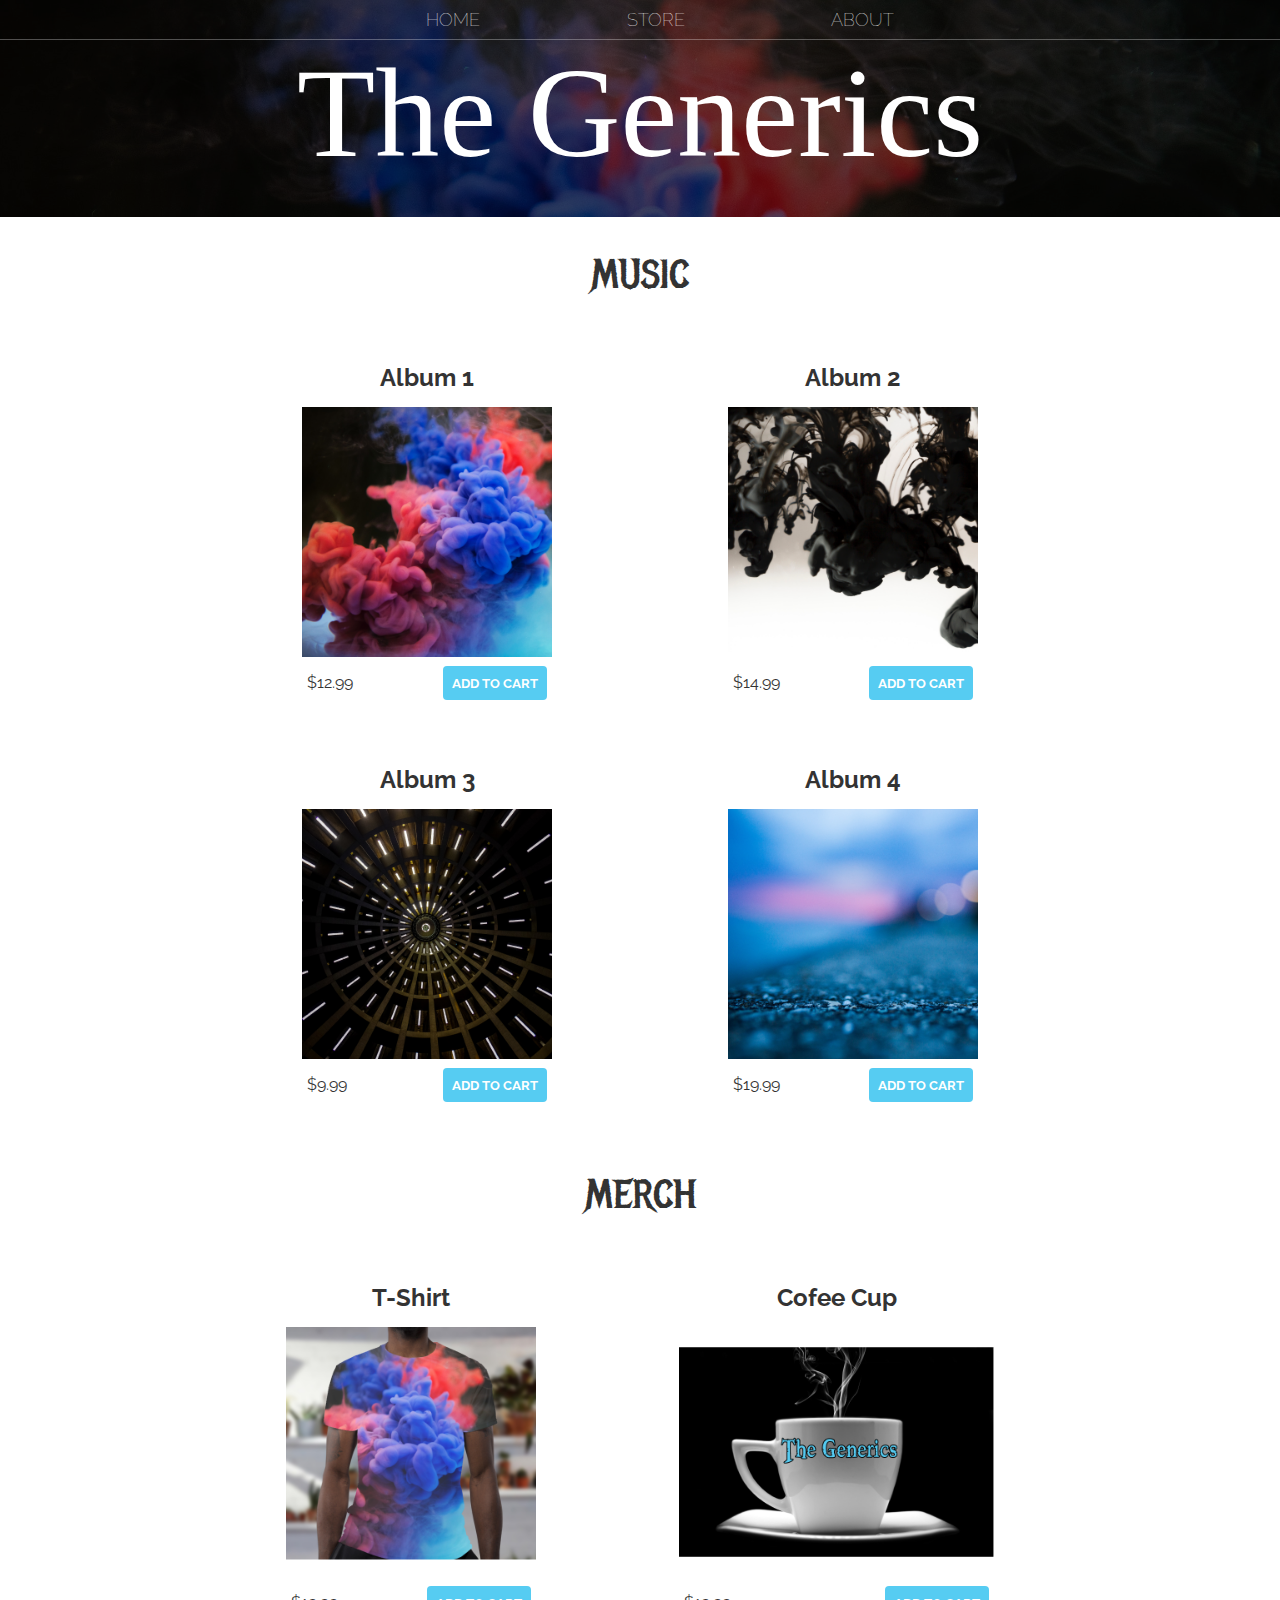
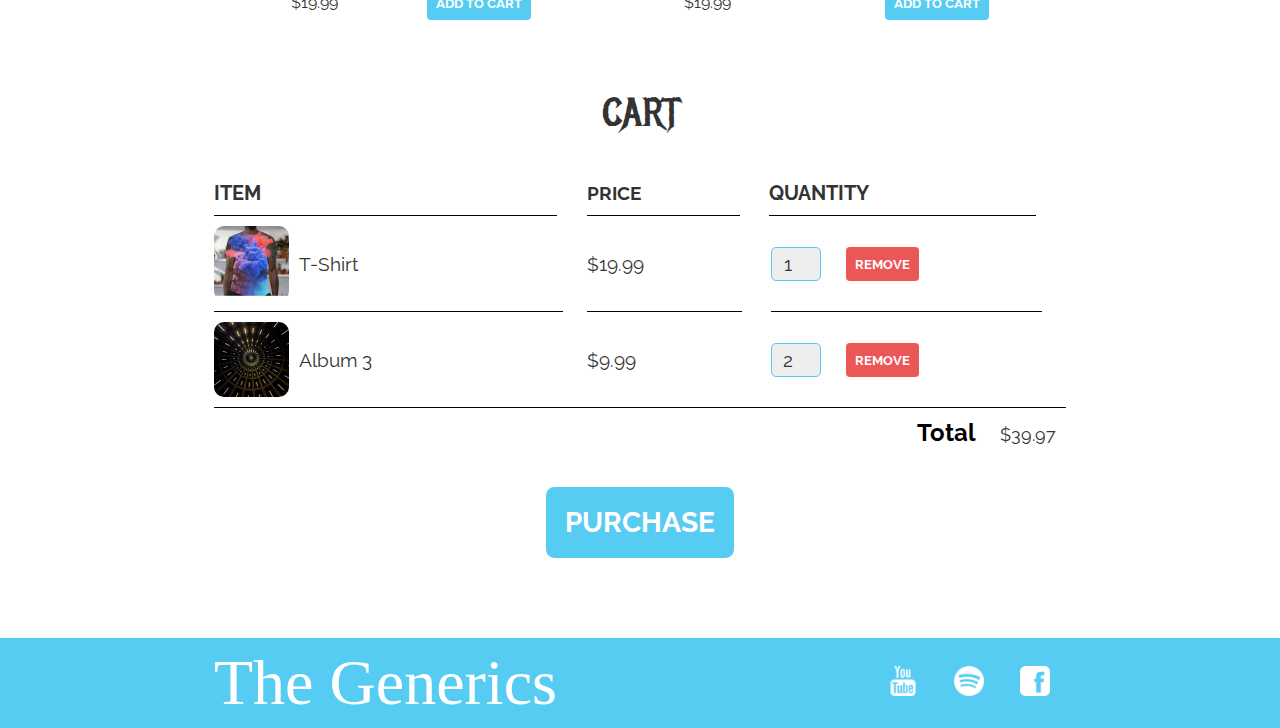
==== store.html @ cf55cda6 "Initial commit" ====
<!DOCTYPE html>
<html>
    <head>
        <title>The Generics | Store</title>
        <meta name="description" content="This is the description">
        <link rel="stylesheet" href="styles.css"/>
        <script src="store.js" async></script>
    </head>
    <body>
        <header class="main-header">
            <nav class="main-nav nav">
                <ul>
                    <li><a href="index.html">HOME</a></li>
                    <li><a href="store.html">STORE</a></li>
                    <li><a href="about.html">ABOUT</a></li>
                </ul>
            </nav>
            <h1 class="band-name band-name-large">The Generics</h1>
        </header>
        <section class="container content-section">
            <h2 class="section-header">MUSIC</h2>
            <div class="shop-items">
                <div class="shop-item">
                    <span class="shop-item-title">Album 1</span>
                    <img class="shop-item-image" src="Images/Album 1.png">
                    <div class="shop-item-details">
                        <span class="shop-item-price">$12.99</span>
                        <button class="btn btn-primary shop-item-button" type="button">ADD TO CART</button>
                    </div>
                </div>
                <div class="shop-item">
                    <span class="shop-item-title">Album 2</span>
                    <img class="shop-item-image" src="Images/Album 2.png">
                    <div class="shop-item-details">
                        <span class="shop-item-price">$14.99</span>
                        <button class="btn btn-primary shop-item-button" type="button">ADD TO CART</button>
                    </div>
                </div>
                <div class="shop-item">
                    <span class="shop-item-title">Album 3</span>
                    <img class="shop-item-image" src="Images/Album 3.png">
                    <div class="shop-item-details">
                        <span class="shop-item-price">$9.99</span>
                        <button class="btn btn-primary shop-item-button" type="button">ADD TO CART</button>
                    </div>
                </div>
                <div class="shop-item">
                    <span class="shop-item-title">Album 4</span>
                    <img class="shop-item-image" src="Images/Album 4.png">
                    <div class="shop-item-details">
                        <span class="shop-item-price">$19.99</span>
                        <button class="btn btn-primary shop-item-button" type="button">ADD TO CART</button>
                    </div>
                </div>
            </div>
        </section>
        <section class="container content-section">
            <h2 class="section-header">MERCH</h2>
            <div class="shop-items">
                <div class="shop-item">
                    <span class="shop-item-title">T-Shirt</span>
                    <img class="shop-item-image" src="Images/Shirt.png">
                    <div class="shop-item-details">
                        <span class="shop-item-price">$19.99</span>
                        <button class="btn btn-primary shop-item-button" type="button">ADD TO CART</button>
                    </div>
                </div> 
                <div class="shop-item">
                    <span class="shop-item-title">Cofee Cup</span>
                    <img class="shop-item-image" src="Images/Cofee.png">
                    <div class="shop-item-details">
                        <span class="shop-item-price">$19.99</span>
                        <button class="btn btn-primary shop-item-button" type="button">ADD TO CART</button>
                    </div>
                </div>
            </div>
        </section>
        <section class="container content-section">
            <h2 class="section-header">CART</h2>
            <div class="cart-row">
                <span class="cart-item cart-header cart-column">ITEM</span>
                <span class="cart-price cart-header cart-column">PRICE</span>
                <span class="cart-quantity cart-header cart-column">QUANTITY</span>
            </div>
            <div class="cart-items">
                <div class="cart-row">
                    <div class="cart-item cart-column">
                        <img class="cart-item-image" src="Images/Shirt.png" width="100" height="100">
                        <span class="cart-item-title">T-Shirt</span>
                    </div>
                    <span class="cart-price cart-column">$19.99</span>
                    <div class="cart-quantity cart-column">
                        <input class="cart-quantity-input" type="number" value="1">
                        <button class="btn btn-danger" role="button">REMOVE</button>
                    </div>   
                </div>
                <div class="cart-row">
                    <div class="cart-item cart-column">
                        <img class="cart-item-image" src="Images/Album 3.png" width="100" height="100">
                        <span class="cart-item-title">Album 3</span>
                    </div>
                    <span class="cart-price cart-column">$9.99</span>
                    <div class="cart-quantity cart-column">
                        <input class="cart-quantity-input" type="number" value="2">
                        <button class="btn btn-danger" role="button">REMOVE</button>
                    </div>
                </div>
            </div>
            <div class="cart-total">
                <strong class="cart-total-title">Total</strong>
                <span class="cart-total-price">$39.97</span>
            </div>
            <button class="btn btn-primary btn-purchase" role="button">PURCHASE</button>
        </section>
        <footer class="main-footer">
            <div class="container main-footer-container">
                <h3 class="band-name">The Generics</h3>
                <ul class="nav footer-nav">
                    <li>
                        <a href="https://youtube.com" target="_blank">
                            <img src="Images/YouTube Logo.png">
                        </a>
                    </li>
                    <li>
                        <a href="https://spotify.com" target="_blank">
                            <img src="Images/Spotify Logo.png">
                        </a>
                    </li>
                    <li>
                        <a href="https://facebook.com" target="_blank">
                            <img src="Images/Facebook Logo.png">
                        </a>
                    </li>
                </ul>
            </div>
        </footer>
    </body>
</html>
---- styles.css ----
@import url('https://fonts.googleapis.com/css?family=Raleway:300,400,700');
@import url("https://fonts.googleapis.com/css?family=Metal+Mania");

@font-face {
    font-family: "Booter - Zero Zero";
    src: url("Fonts/Booter - Zero Zero.woff") format("woff"),
         url("Fonts/Booter - Zero Zero.woff2") format("woff2");
    font-weight: normal;
    font-style: normal;
}

* {
    box-sizing: border-box;
    font-family: Raleway;
    color: #777;
}

html, body {
    margin: 0;
    padding: 0;
    min-height: 100%;
}

.nav ul {
    margin: 0;
}

.nav li {
    display: inline;
}

.nav a {
    display: inline-block;
    padding: .5em;
    color: white;
    text-decoration: none;
}

.main-nav {
    text-align: center;
    font-size: 1.1em;
    font-weight: lighter;
    border-bottom: 1px solid rgba(255, 255, 255, .3)
}

.main-nav li {
    padding: 0 5%;
}

.nav a:hover {
    background-color: rgba(255, 255, 255, .3)
}

.main-header {
    background-color: rgba(0, 0, 0, .6);
    background-image: url("Images/Header Background.jpg");
    background-blend-mode: multiply;
    background-size: cover;
    padding-bottom: 30px;
}

.band-name {
    text-align: center;
    margin: 0;
    font-size: 4em;
    font-family: "Booter - Zero Zero";
    font-weight: normal;
    color: white;
}

.band-name-large {
    font-size: 8em;
}

.content-section {
    margin: 1em;
}

.container {
    max-width: 900px;
    margin: 0 auto;
    padding: 0 1.5em;
}
.section-header {
    font-family: "Metal Mania";
    font-weight: normal;
    color: #333;
    text-align: center;
    font-size: 2.5em;
}

.about-band-image {
    float: left;
    height: 200px;
    width: 200px;
    margin: 15px;
    border-radius: 50%;
}

.main-footer {
    background-color: #56CCF2;
    color: white;
    padding: .25em 0;
}

.main-footer-container {
    display: flex;
    align-items: center;
}

.main-footer-container ul {
    flex-grow: 1;
    text-align: end;
}

.footer-nav li {
    padding: 0 .5em;
}

.footer-nav img {
    width: 30px;
    height: 30px;
}

.btn {
    text-align: center;
    vertical-align: middle;
    padding: .67em .67em;
    cursor: pointer;
}

.btn-header {
    margin: .5em 15% 2em 15%;
    color: white;
    border: 2px solid #2D9CDB;
    background-color: rgba(255, 255, 255, .1);
    border-radius: 0;
    font-size: 1.5em;
    font-weight: lighter;
    padding-left: 2em;
    padding-right: 2em;
}

.btn-header:hover {
    background-color: rgba(255, 255, 255, .3);
}

.btn-play {
    display: block;
    margin: 0 auto;
    color: #2D9CDB;
    font-size: 4em;
    border-radius: 50%;
    width: 100px;
    height: 100px;
    padding: 0;
    text-align: center;
}

.btn-primary {
    color: white;
    background-color: #56CCF2;
    border: none;
    border-radius: .3em;
    font-weight: bold;
}

.btn-primary:hover {
    background-color: #2D9CDB;
}

.tour-row {
    border-bottom: 1px solid black;
    padding-bottom: 1em;
    margin-bottom: 1em;
}

.tour-row:last-child {
    border: none;
}

.tour-item {
    display: inline-block;
    padding-right: .5em;
}

.tour-date {
    color: #555;
    width: 11%;
    font-weight: bold;
}

.tour-city {
    width: 24%;
}

.tour-arena {
    width: 42%;
}

.tour-btn {
    max-width: 19%;
}

.shop-item {
    margin: 30px;
}

.shop-item-title {
    display: block;
    width: 100%;
    text-align: center;
    font-weight: bold;
    font-size: 1.5em;
    color: #333;
    margin-bottom: 15px;
}

.shop-item-image {
    height: 250px;
}

.shop-item-details {
    display: flex;
    align-items: center;
    padding: 5px;
}

.shop-item-price {
    flex-grow: 1;
    color: #333;
}

.shop-items {
    display: flex;
    flex-wrap: wrap;
    justify-content: space-around;
}

.cart-header {
    font-weight: bold;
    font-size: 1.25em;
    color: #333;
}

.cart-column {
    display: flex;
    align-items: center;
    border-bottom: 1px solid black;
    margin-right: 1.5em;
    padding-bottom: 10px;
    margin-top: 10px;
}

.cart-row {
    display: flex;
}

.cart-item {
    width: 45%;
}

.cart-price {
    width: 20%;
    font-size: 1.2em;
    color: #333;
}

.cart-quantity {
    width: 35%;
}

.cart-item-title {
    color: #333;
    margin-left: .5em;
    font-size: 1.2em;
}

.cart-item-image {
    width: 75px;
    height: auto;
    border-radius: 10px;
}

.btn-danger {
    color: white;
    background-color: #EB5757;
    border: none;
    border-radius: .3em;
    font-weight: bold;
}

.btn-danger:hover {
    background-color: #CC4C4C;
}

.cart-quantity-input {
    height: 34px;
    width: 50px;
    border-radius: 5px;
    border: 1px solid #56CCF2;
    background-color: #eee;
    color: #333;
    padding: 0;
    text-align: center;
    font-size: 1.2em;
    margin-right: 25px;
}

.cart-row:last-child {
    border-bottom: 1px solid black;
}

.cart-row:last-child .cart-column {
    border: none;
}

.cart-total {
    text-align: end;
    margin-top: 10px;
    margin-right: 10px;
}

.cart-total-title {
    font-weight: bold;
    font-size: 1.5em;
    color: black;
    margin-right: 20px;
}

.cart-total-price {
    color: #333;
    font-size: 1.1em;
}

.btn-purchase {
    display: block;
    margin: 40px auto 80px auto;
    font-size: 1.75em;
}
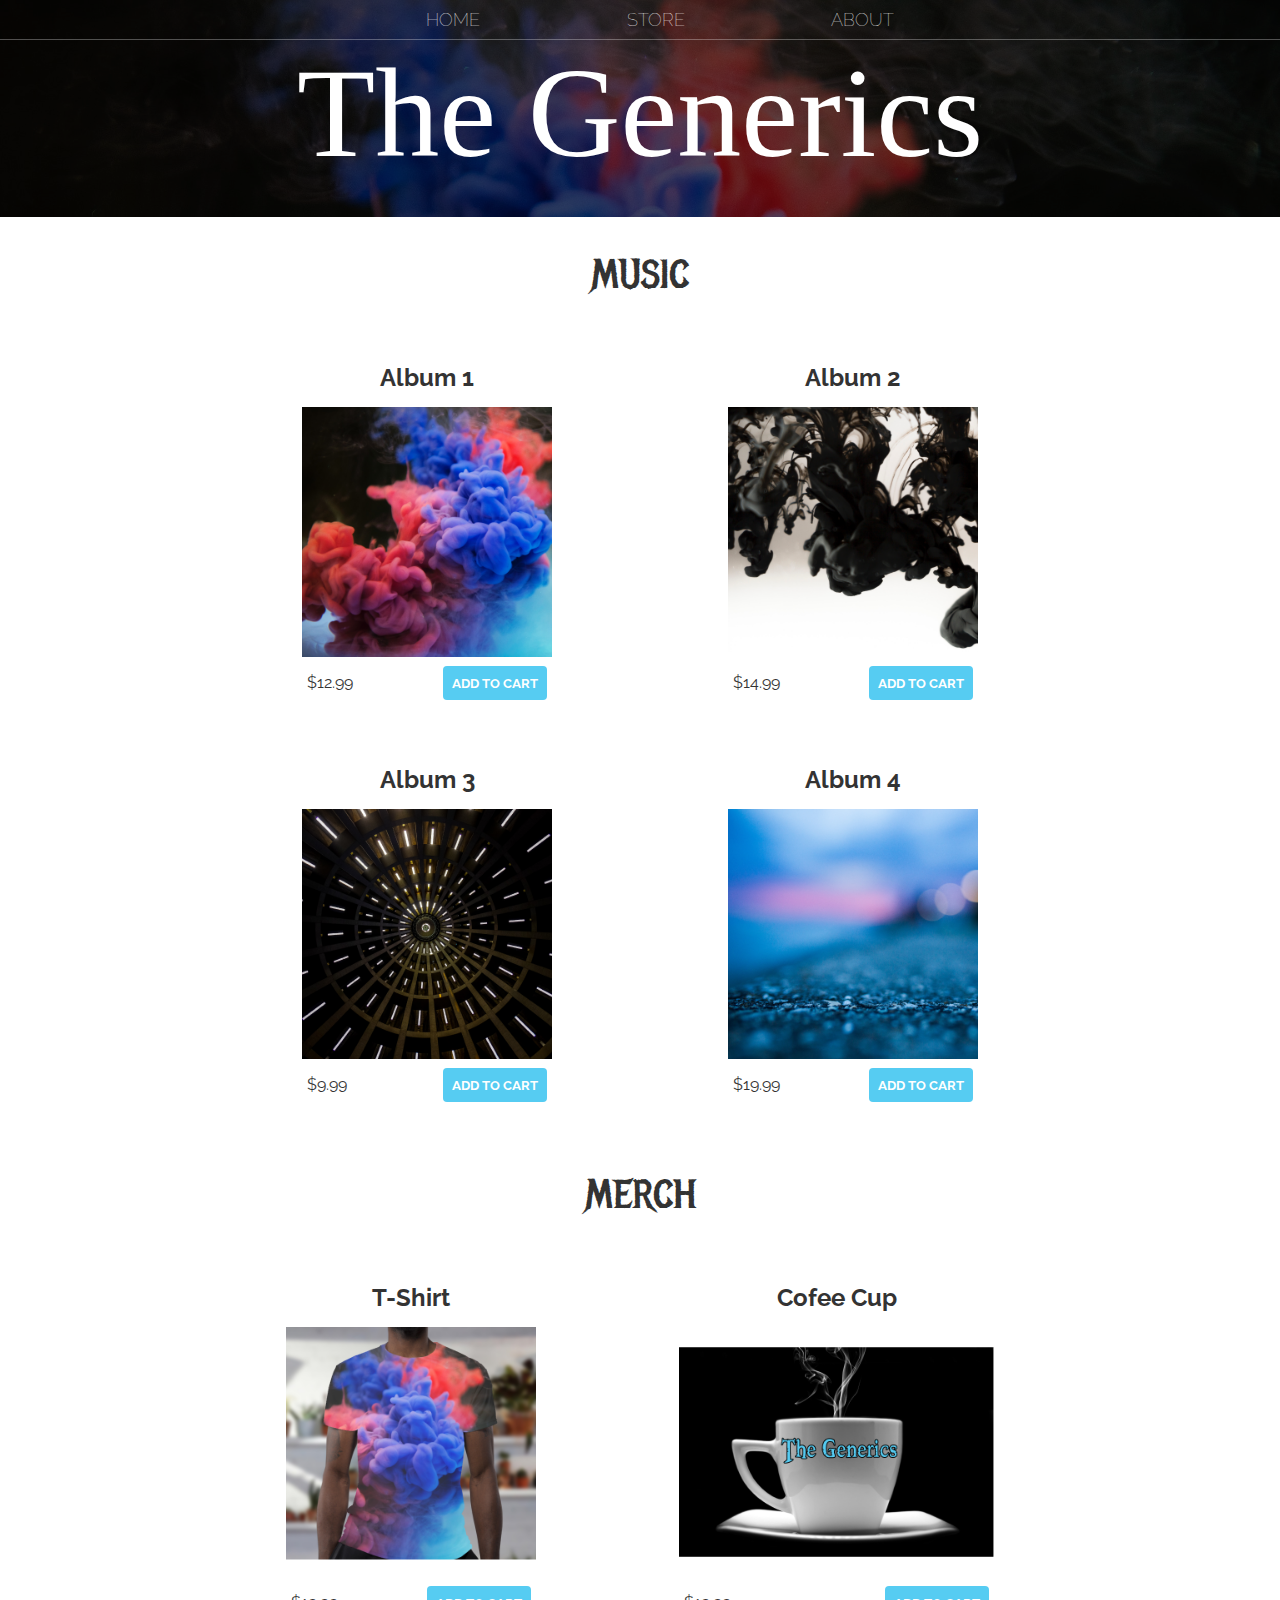
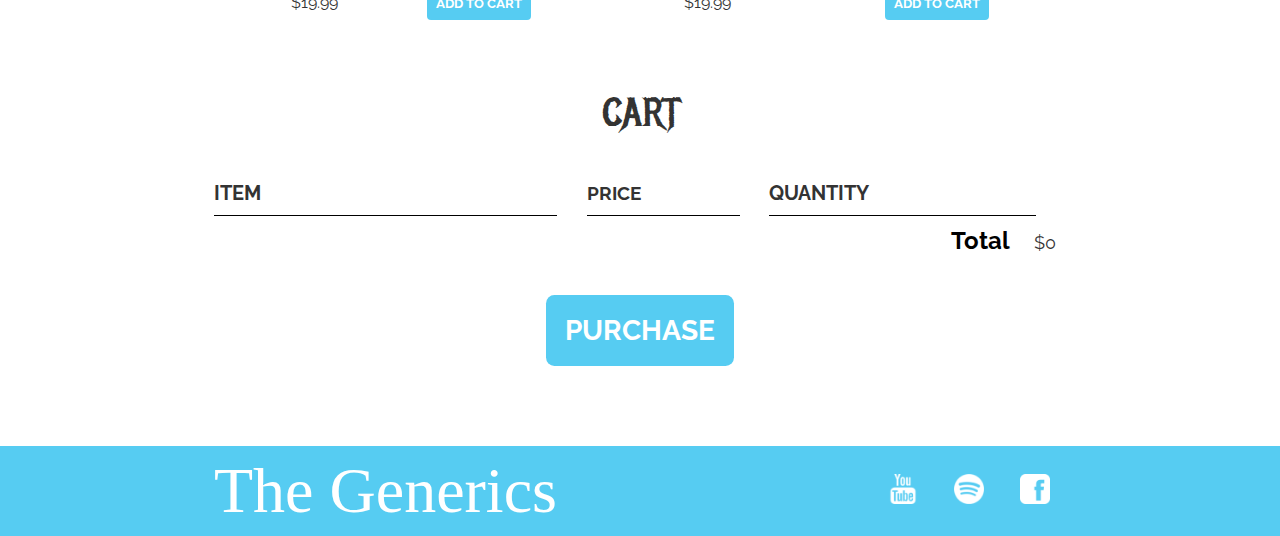
==== commit 8111a30d: "Added feature to add cart items, change quantity, and added alert to purchase button" ====
--- a/store.html
+++ b/store.html
@@ -83,32 +83,10 @@
                 <span class="cart-quantity cart-header cart-column">QUANTITY</span>
             </div>
             <div class="cart-items">
-                <div class="cart-row">
-                    <div class="cart-item cart-column">
-                        <img class="cart-item-image" src="Images/Shirt.png" width="100" height="100">
-                        <span class="cart-item-title">T-Shirt</span>
-                    </div>
-                    <span class="cart-price cart-column">$19.99</span>
-                    <div class="cart-quantity cart-column">
-                        <input class="cart-quantity-input" type="number" value="1">
-                        <button class="btn btn-danger" role="button">REMOVE</button>
-                    </div>   
-                </div>
-                <div class="cart-row">
-                    <div class="cart-item cart-column">
-                        <img class="cart-item-image" src="Images/Album 3.png" width="100" height="100">
-                        <span class="cart-item-title">Album 3</span>
-                    </div>
-                    <span class="cart-price cart-column">$9.99</span>
-                    <div class="cart-quantity cart-column">
-                        <input class="cart-quantity-input" type="number" value="2">
-                        <button class="btn btn-danger" role="button">REMOVE</button>
-                    </div>
-                </div>
             </div>
             <div class="cart-total">
                 <strong class="cart-total-title">Total</strong>
-                <span class="cart-total-price">$39.97</span>
+                <span class="cart-total-price">$0</span>
             </div>
             <button class="btn btn-primary btn-purchase" role="button">PURCHASE</button>
         </section>
